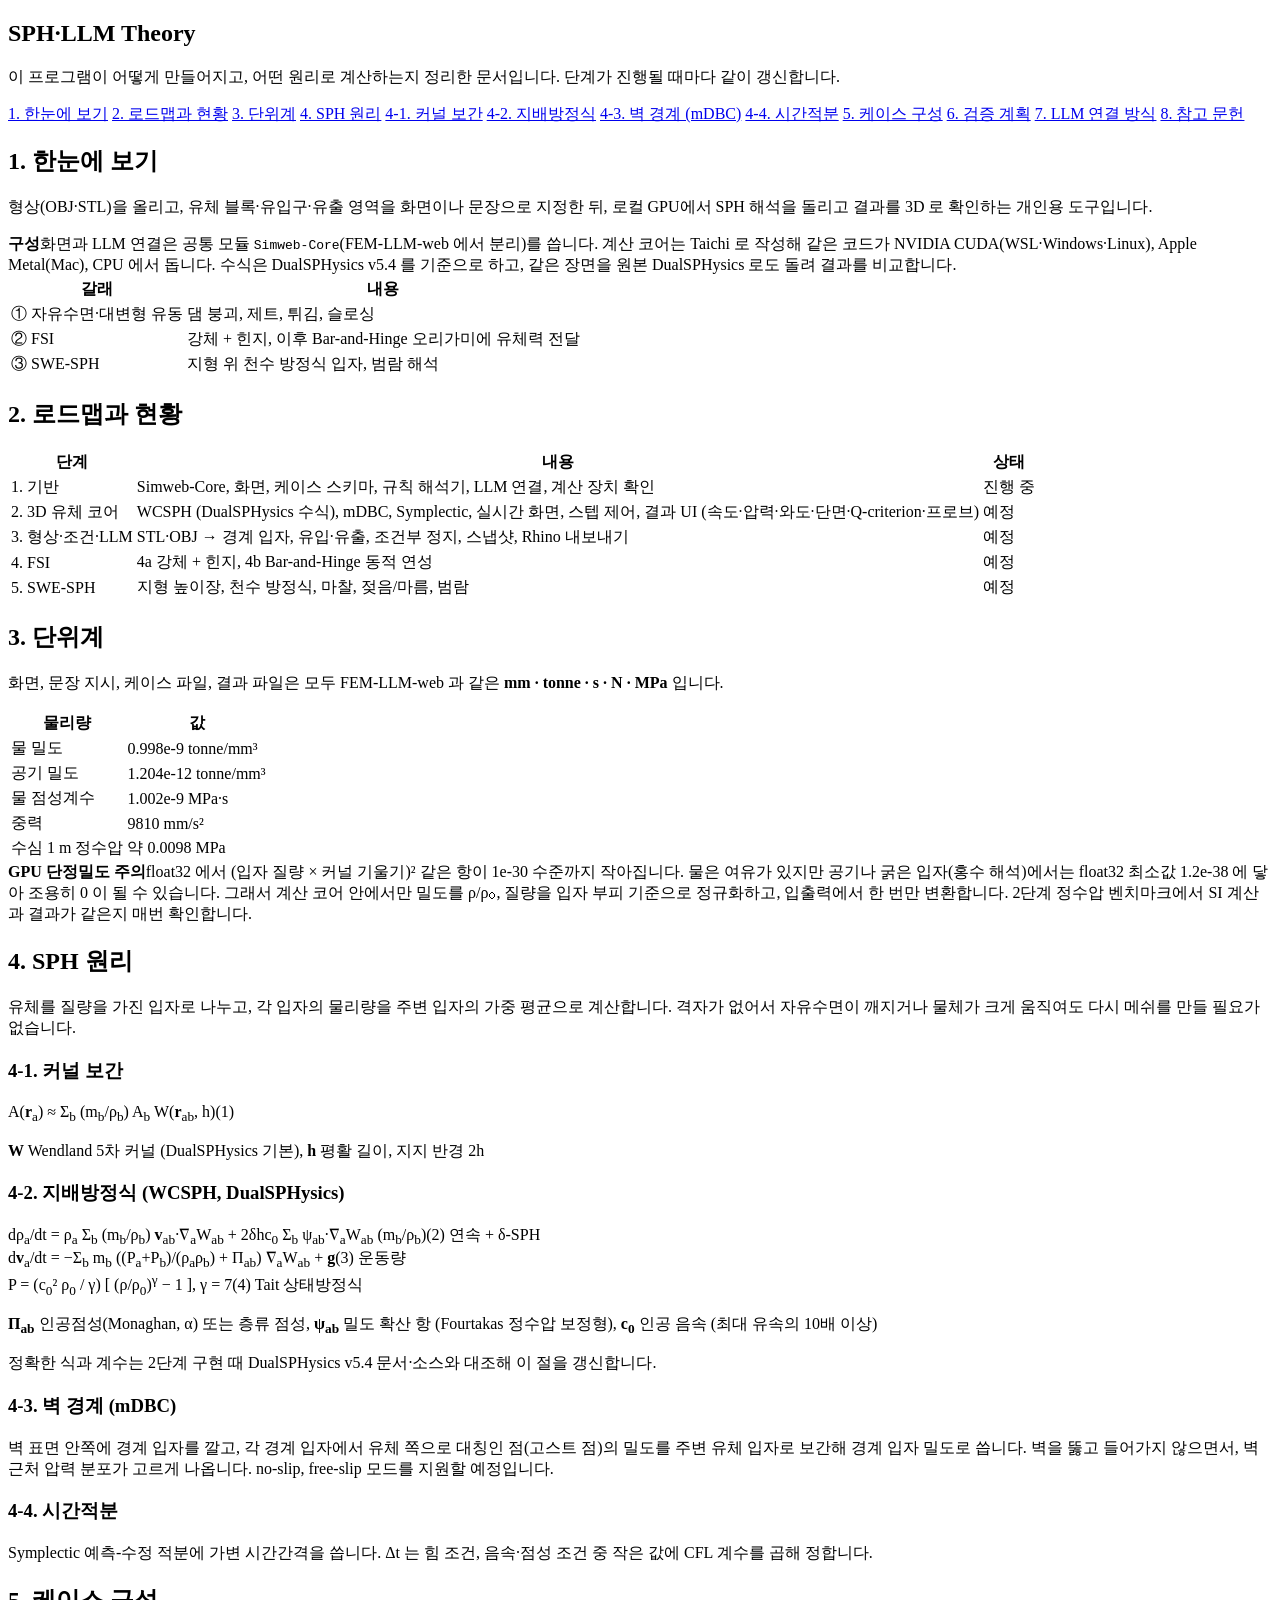
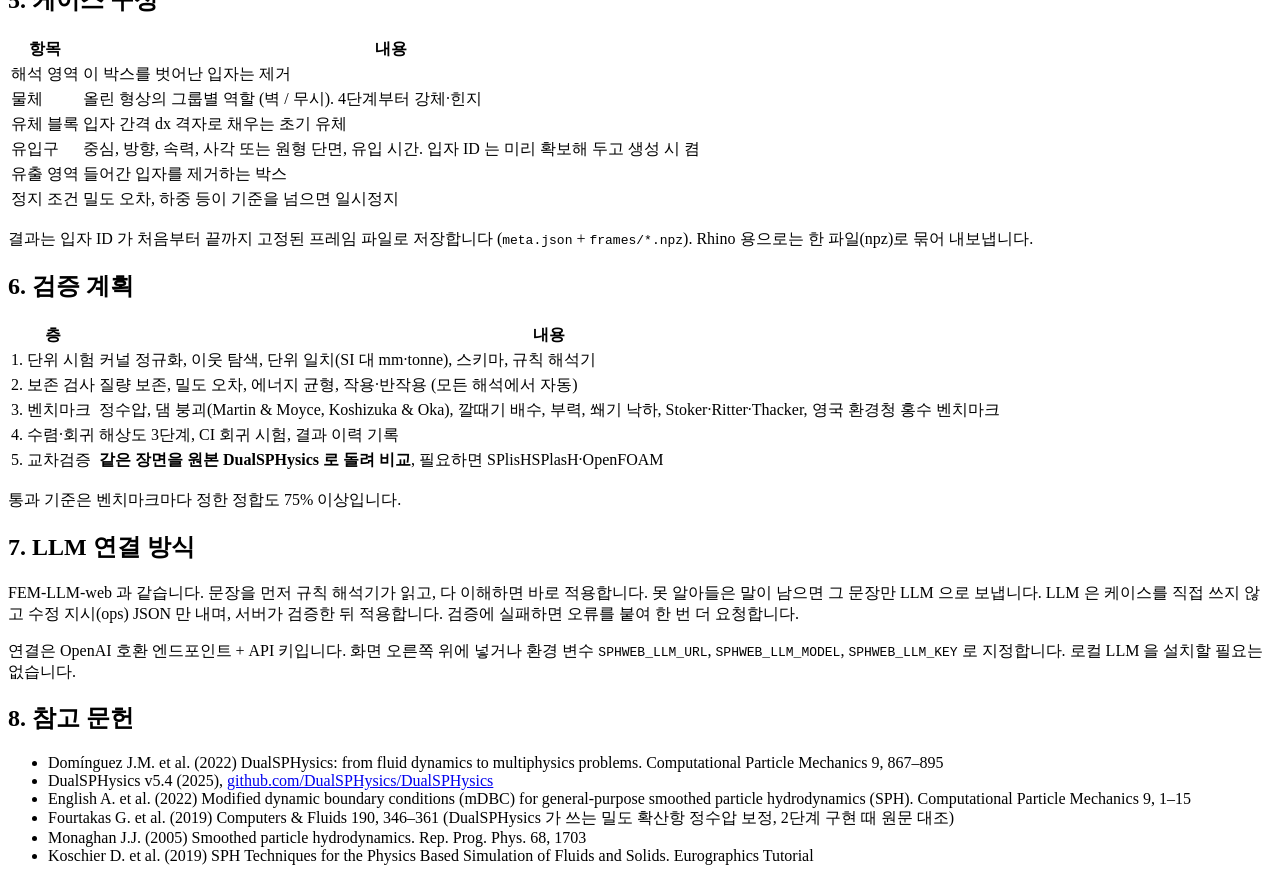
==== web/theory.html @ fea80b17 "1단계: SPH-LLM-web 기반 (화면, 케이스 스키마, 규칙, LLM, 결과 형식, 장치 확인) - 화면: FEM-LLM-web 배치, Simweb-Core 공통부 사용, 영" ====
<!doctype html>
<html lang="ko">
<head>
<meta charset="utf-8">
<meta name="viewport" content="width=device-width, initial-scale=1">
<title>SPH-LLM-web · 원리와 설계</title>
<link rel="stylesheet" href="/core/theory.css">
</head>
<body>
<div class="wrap">
<nav>
  <h1>SPH<span>·LLM</span> Theory</h1>
  <p>이 프로그램이 어떻게 만들어지고, 어떤 원리로 계산하는지 정리한 문서입니다. 단계가 진행될 때마다 같이 갱신합니다.</p>
  <a href="#overview">1. 한눈에 보기</a>
  <a href="#roadmap">2. 로드맵과 현황</a>
  <a href="#units">3. 단위계</a>
  <a href="#sph">4. SPH 원리</a>
  <a class="sub" href="#sph-kernel">4-1. 커널 보간</a>
  <a class="sub" href="#sph-eq">4-2. 지배방정식</a>
  <a class="sub" href="#sph-bc">4-3. 벽 경계 (mDBC)</a>
  <a class="sub" href="#sph-time">4-4. 시간적분</a>
  <a href="#case">5. 케이스 구성</a>
  <a href="#verify">6. 검증 계획</a>
  <a href="#llm">7. LLM 연결 방식</a>
  <a href="#refs">8. 참고 문헌</a>
</nav>
<main>
<h2 id="overview">1. 한눈에 보기</h2>
<p class="lead">형상(OBJ·STL)을 올리고, 유체 블록·유입구·유출 영역을 화면이나 문장으로 지정한 뒤, 로컬 GPU에서 SPH 해석을 돌리고 결과를 3D 로 확인하는 개인용 도구입니다.</p>
<div class="card tip"><b class="t">구성</b>화면과 LLM 연결은 공통 모듈 <code>Simweb-Core</code>(FEM-LLM-web 에서 분리)를 씁니다. 계산 코어는 Taichi 로 작성해 같은 코드가 NVIDIA CUDA(WSL·Windows·Linux), Apple Metal(Mac), CPU 에서 돕니다. 수식은 DualSPHysics v5.4 를 기준으로 하고, 같은 장면을 원본 DualSPHysics 로도 돌려 결과를 비교합니다.</div>
<table>
<tr><th>갈래</th><th>내용</th></tr>
<tr><td>① 자유수면·대변형 유동</td><td>댐 붕괴, 제트, 튀김, 슬로싱</td></tr>
<tr><td>② FSI</td><td>강체 + 힌지, 이후 Bar-and-Hinge 오리가미에 유체력 전달</td></tr>
<tr><td>③ SWE-SPH</td><td>지형 위 천수 방정식 입자, 범람 해석</td></tr>
</table>

<h2 id="roadmap">2. 로드맵과 현황</h2>
<table>
<tr><th>단계</th><th>내용</th><th>상태</th></tr>
<tr><td>1. 기반</td><td>Simweb-Core, 화면, 케이스 스키마, 규칙 해석기, LLM 연결, 계산 장치 확인</td><td>진행 중</td></tr>
<tr><td>2. 3D 유체 코어</td><td>WCSPH (DualSPHysics 수식), mDBC, Symplectic, 실시간 화면, 스텝 제어, 결과 UI (속도·압력·와도·단면·Q-criterion·프로브)</td><td>예정</td></tr>
<tr><td>3. 형상·조건·LLM</td><td>STL·OBJ → 경계 입자, 유입·유출, 조건부 정지, 스냅샷, Rhino 내보내기</td><td>예정</td></tr>
<tr><td>4. FSI</td><td>4a 강체 + 힌지, 4b Bar-and-Hinge 동적 연성</td><td>예정</td></tr>
<tr><td>5. SWE-SPH</td><td>지형 높이장, 천수 방정식, 마찰, 젖음/마름, 범람</td><td>예정</td></tr>
</table>

<h2 id="units">3. 단위계</h2>
<p>화면, 문장 지시, 케이스 파일, 결과 파일은 모두 FEM-LLM-web 과 같은 <b>mm · tonne · s · N · MPa</b> 입니다.</p>
<table>
<tr><th>물리량</th><th>값</th></tr>
<tr><td>물 밀도</td><td>0.998e-9 tonne/mm³</td></tr>
<tr><td>공기 밀도</td><td>1.204e-12 tonne/mm³</td></tr>
<tr><td>물 점성계수</td><td>1.002e-9 MPa·s</td></tr>
<tr><td>중력</td><td>9810 mm/s²</td></tr>
<tr><td>수심 1 m 정수압</td><td>약 0.0098 MPa</td></tr>
</table>
<div class="card warn"><b class="t">GPU 단정밀도 주의</b>float32 에서 (입자 질량 × 커널 기울기)² 같은 항이 1e-30 수준까지 작아집니다. 물은 여유가 있지만 공기나 굵은 입자(홍수 해석)에서는 float32 최소값 1.2e-38 에 닿아 조용히 0 이 될 수 있습니다. 그래서 계산 코어 안에서만 밀도를 ρ/ρ₀, 질량을 입자 부피 기준으로 정규화하고, 입출력에서 한 번만 변환합니다. 2단계 정수압 벤치마크에서 SI 계산과 결과가 같은지 매번 확인합니다.</div>

<h2 id="sph">4. SPH 원리</h2>
<p>유체를 질량을 가진 입자로 나누고, 각 입자의 물리량을 주변 입자의 가중 평균으로 계산합니다. 격자가 없어서 자유수면이 깨지거나 물체가 크게 움직여도 다시 메쉬를 만들 필요가 없습니다.</p>
<h3 id="sph-kernel">4-1. 커널 보간</h3>
<div class="eq">A(<b>r</b><sub>a</sub>) ≈ Σ<sub>b</sub> (m<sub>b</sub>/ρ<sub>b</sub>) A<sub>b</sub> W(<b>r</b><sub>ab</sub>, h)<span class="n">(1)</span></div>
<p class="where"><b>W</b> Wendland 5차 커널 (DualSPHysics 기본), <b>h</b> 평활 길이, 지지 반경 2h</p>
<h3 id="sph-eq">4-2. 지배방정식 (WCSPH, DualSPHysics)</h3>
<div class="eq">dρ<sub>a</sub>/dt = ρ<sub>a</sub> Σ<sub>b</sub> (m<sub>b</sub>/ρ<sub>b</sub>) <b>v</b><sub>ab</sub>·∇<sub>a</sub>W<sub>ab</sub> + 2δhc<sub>0</sub> Σ<sub>b</sub> ψ<sub>ab</sub>·∇<sub>a</sub>W<sub>ab</sub> (m<sub>b</sub>/ρ<sub>b</sub>)<span class="n">(2) 연속 + δ-SPH</span></div>
<div class="eq">d<b>v</b><sub>a</sub>/dt = −Σ<sub>b</sub> m<sub>b</sub> ((P<sub>a</sub>+P<sub>b</sub>)/(ρ<sub>a</sub>ρ<sub>b</sub>) + Π<sub>ab</sub>) ∇<sub>a</sub>W<sub>ab</sub> + <b>g</b><span class="n">(3) 운동량</span></div>
<div class="eq">P = (c<sub>0</sub>² ρ<sub>0</sub> / γ) [ (ρ/ρ<sub>0</sub>)<sup>γ</sup> − 1 ],  γ = 7<span class="n">(4) Tait 상태방정식</span></div>
<p class="where"><b>Π<sub>ab</sub></b> 인공점성(Monaghan, α) 또는 층류 점성, <b>ψ<sub>ab</sub></b> 밀도 확산 항 (Fourtakas 정수압 보정형), <b>c<sub>0</sub></b> 인공 음속 (최대 유속의 10배 이상)</p>
<p class="mute">정확한 식과 계수는 2단계 구현 때 DualSPHysics v5.4 문서·소스와 대조해 이 절을 갱신합니다.</p>
<h3 id="sph-bc">4-3. 벽 경계 (mDBC)</h3>
<p>벽 표면 안쪽에 경계 입자를 깔고, 각 경계 입자에서 유체 쪽으로 대칭인 점(고스트 점)의 밀도를 주변 유체 입자로 보간해 경계 입자 밀도로 씁니다. 벽을 뚫고 들어가지 않으면서, 벽 근처 압력 분포가 고르게 나옵니다. no-slip, free-slip 모드를 지원할 예정입니다.</p>
<h3 id="sph-time">4-4. 시간적분</h3>
<p>Symplectic 예측-수정 적분에 가변 시간간격을 씁니다. Δt 는 힘 조건, 음속·점성 조건 중 작은 값에 CFL 계수를 곱해 정합니다.</p>

<h2 id="case">5. 케이스 구성</h2>
<table>
<tr><th>항목</th><th>내용</th></tr>
<tr><td>해석 영역</td><td>이 박스를 벗어난 입자는 제거</td></tr>
<tr><td>물체</td><td>올린 형상의 그룹별 역할 (벽 / 무시). 4단계부터 강체·힌지</td></tr>
<tr><td>유체 블록</td><td>입자 간격 dx 격자로 채우는 초기 유체</td></tr>
<tr><td>유입구</td><td>중심, 방향, 속력, 사각 또는 원형 단면, 유입 시간. 입자 ID 는 미리 확보해 두고 생성 시 켬</td></tr>
<tr><td>유출 영역</td><td>들어간 입자를 제거하는 박스</td></tr>
<tr><td>정지 조건</td><td>밀도 오차, 하중 등이 기준을 넘으면 일시정지</td></tr>
</table>
<p>결과는 입자 ID 가 처음부터 끝까지 고정된 프레임 파일로 저장합니다 (<code>meta.json</code> + <code>frames/*.npz</code>). Rhino 용으로는 한 파일(npz)로 묶어 내보냅니다.</p>

<h2 id="verify">6. 검증 계획</h2>
<table>
<tr><th>층</th><th>내용</th></tr>
<tr><td>1. 단위 시험</td><td>커널 정규화, 이웃 탐색, 단위 일치(SI 대 mm·tonne), 스키마, 규칙 해석기</td></tr>
<tr><td>2. 보존 검사</td><td>질량 보존, 밀도 오차, 에너지 균형, 작용·반작용 (모든 해석에서 자동)</td></tr>
<tr><td>3. 벤치마크</td><td>정수압, 댐 붕괴(Martin & Moyce, Koshizuka & Oka), 깔때기 배수, 부력, 쐐기 낙하, Stoker·Ritter·Thacker, 영국 환경청 홍수 벤치마크</td></tr>
<tr><td>4. 수렴·회귀</td><td>해상도 3단계, CI 회귀 시험, 결과 이력 기록</td></tr>
<tr><td>5. 교차검증</td><td><b>같은 장면을 원본 DualSPHysics 로 돌려 비교</b>, 필요하면 SPlisHSPlasH·OpenFOAM</td></tr>
</table>
<p>통과 기준은 벤치마크마다 정한 정합도 75% 이상입니다.</p>

<h2 id="llm">7. LLM 연결 방식</h2>
<p>FEM-LLM-web 과 같습니다. 문장을 먼저 규칙 해석기가 읽고, 다 이해하면 바로 적용합니다. 못 알아들은 말이 남으면 그 문장만 LLM 으로 보냅니다. LLM 은 케이스를 직접 쓰지 않고 수정 지시(ops) JSON 만 내며, 서버가 검증한 뒤 적용합니다. 검증에 실패하면 오류를 붙여 한 번 더 요청합니다.</p>
<p>연결은 OpenAI 호환 엔드포인트 + API 키입니다. 화면 오른쪽 위에 넣거나 환경 변수 <code>SPHWEB_LLM_URL</code>, <code>SPHWEB_LLM_MODEL</code>, <code>SPHWEB_LLM_KEY</code> 로 지정합니다. 로컬 LLM 을 설치할 필요는 없습니다.</p>

<h2 id="refs">8. 참고 문헌</h2>
<ul>
<li>Domínguez J.M. et al. (2022) DualSPHysics: from fluid dynamics to multiphysics problems. Computational Particle Mechanics 9, 867–895</li>
<li>DualSPHysics v5.4 (2025), <a href="https://github.com/DualSPHysics/DualSPHysics">github.com/DualSPHysics/DualSPHysics</a></li>
<li>English A. et al. (2022) Modified dynamic boundary conditions (mDBC) for general-purpose smoothed particle hydrodynamics (SPH). Computational Particle Mechanics 9, 1–15</li>
<li>Fourtakas G. et al. (2019) Computers &amp; Fluids 190, 346–361 (DualSPHysics 가 쓰는 밀도 확산항 정수압 보정, 2단계 구현 때 원문 대조)</li>
<li>Monaghan J.J. (2005) Smoothed particle hydrodynamics. Rep. Prog. Phys. 68, 1703</li>
<li>Koschier D. et al. (2019) SPH Techniques for the Physics Based Simulation of Fluids and Solids. Eurographics Tutorial</li>
</ul>
</main>
</div>
</body>
</html>
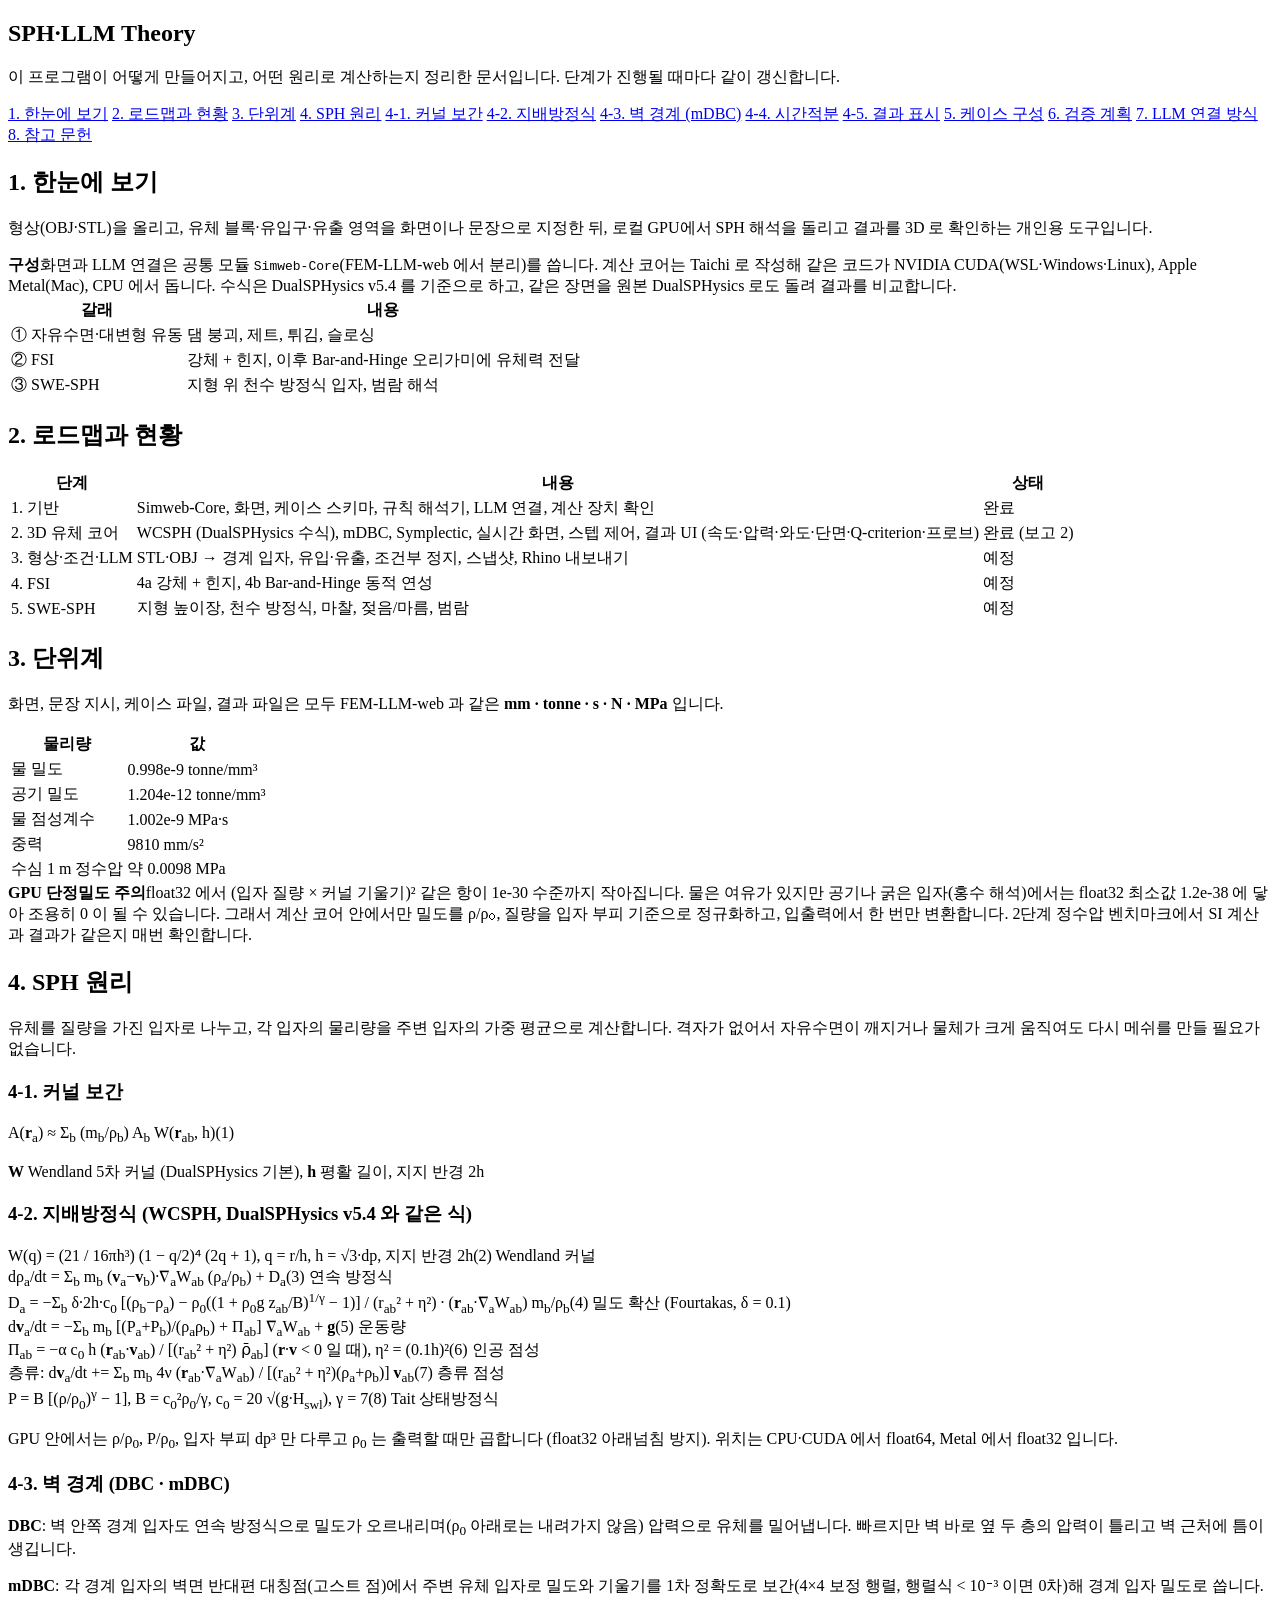
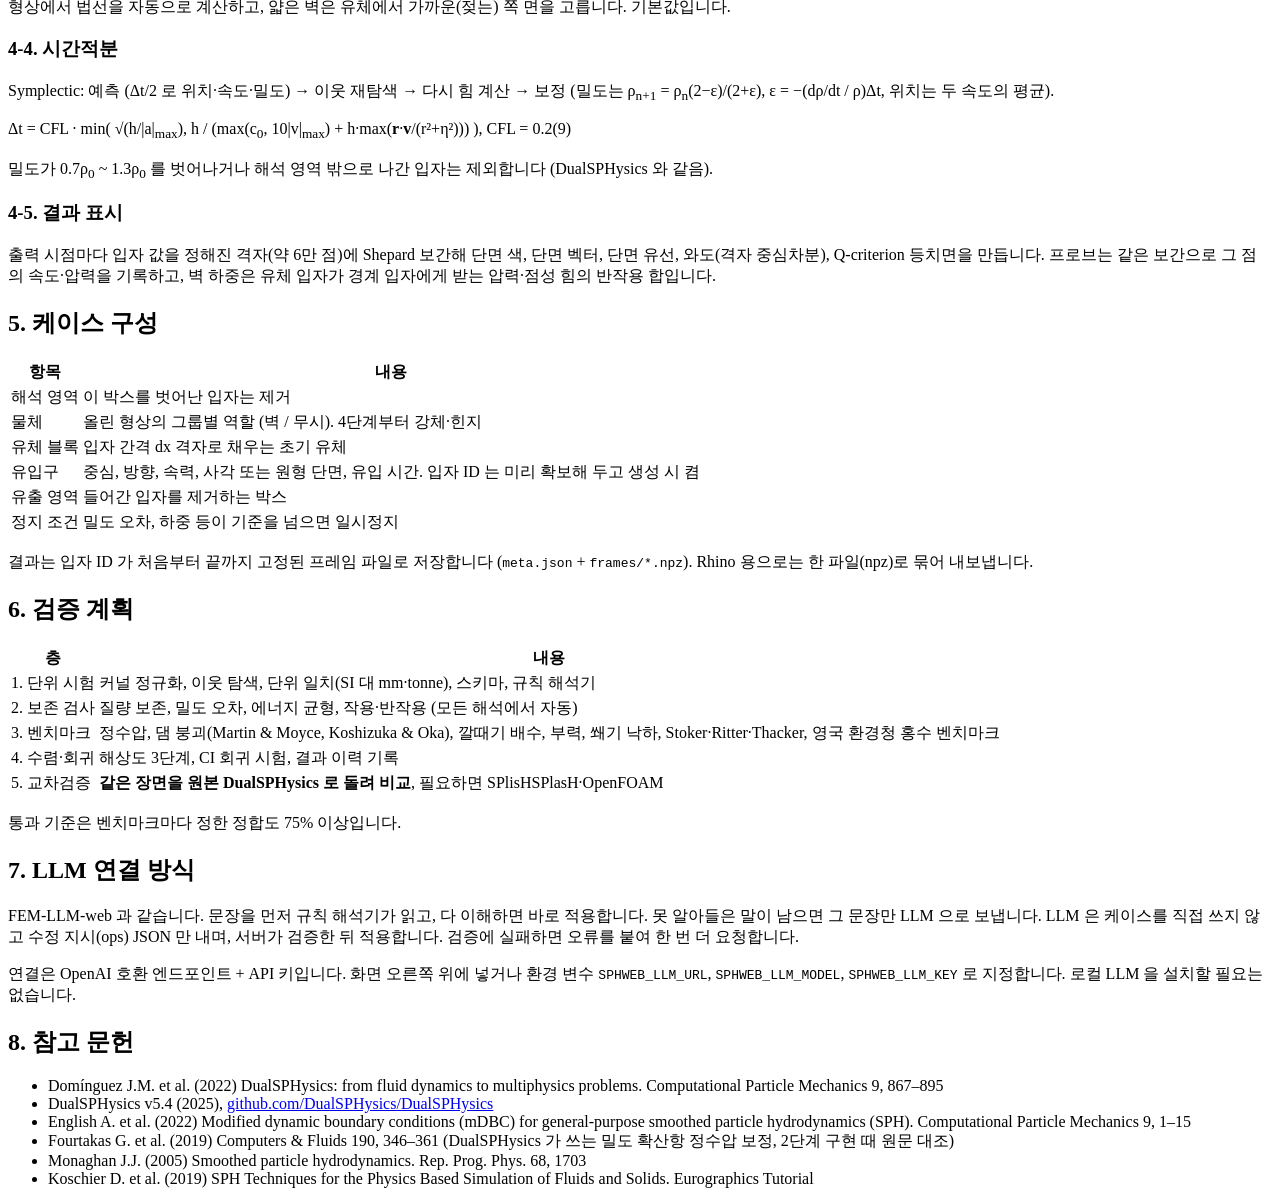
==== commit d23fb5f8: "2단계 실시간 해석·결과 화면·mDBC (작업 중) - 셀 순서 재배열로 속도 개선, 층류 점성, mDBC, 벽 하중·격자 보간 커널 - 형상 → 경계 입자·mDBC 법선 (얇은 " ====
--- a/web/theory.html
+++ b/web/theory.html
@@ -19,6 +19,7 @@
   <a class="sub" href="#sph-eq">4-2. 지배방정식</a>
   <a class="sub" href="#sph-bc">4-3. 벽 경계 (mDBC)</a>
   <a class="sub" href="#sph-time">4-4. 시간적분</a>
+  <a class="sub" href="#sph-out">4-5. 결과 표시</a>
   <a href="#case">5. 케이스 구성</a>
   <a href="#verify">6. 검증 계획</a>
   <a href="#llm">7. LLM 연결 방식</a>
@@ -38,8 +39,8 @@
 <h2 id="roadmap">2. 로드맵과 현황</h2>
 <table>
 <tr><th>단계</th><th>내용</th><th>상태</th></tr>
-<tr><td>1. 기반</td><td>Simweb-Core, 화면, 케이스 스키마, 규칙 해석기, LLM 연결, 계산 장치 확인</td><td>진행 중</td></tr>
-<tr><td>2. 3D 유체 코어</td><td>WCSPH (DualSPHysics 수식), mDBC, Symplectic, 실시간 화면, 스텝 제어, 결과 UI (속도·압력·와도·단면·Q-criterion·프로브)</td><td>예정</td></tr>
+<tr><td>1. 기반</td><td>Simweb-Core, 화면, 케이스 스키마, 규칙 해석기, LLM 연결, 계산 장치 확인</td><td>완료</td></tr>
+<tr><td>2. 3D 유체 코어</td><td>WCSPH (DualSPHysics 수식), mDBC, Symplectic, 실시간 화면, 스텝 제어, 결과 UI (속도·압력·와도·단면·Q-criterion·프로브)</td><td>완료 (보고 2)</td></tr>
 <tr><td>3. 형상·조건·LLM</td><td>STL·OBJ → 경계 입자, 유입·유출, 조건부 정지, 스냅샷, Rhino 내보내기</td><td>예정</td></tr>
 <tr><td>4. FSI</td><td>4a 강체 + 힌지, 4b Bar-and-Hinge 동적 연성</td><td>예정</td></tr>
 <tr><td>5. SWE-SPH</td><td>지형 높이장, 천수 방정식, 마찰, 젖음/마름, 범람</td><td>예정</td></tr>
@@ -62,16 +63,24 @@
 <h3 id="sph-kernel">4-1. 커널 보간</h3>
 <div class="eq">A(<b>r</b><sub>a</sub>) ≈ Σ<sub>b</sub> (m<sub>b</sub>/ρ<sub>b</sub>) A<sub>b</sub> W(<b>r</b><sub>ab</sub>, h)<span class="n">(1)</span></div>
 <p class="where"><b>W</b> Wendland 5차 커널 (DualSPHysics 기본), <b>h</b> 평활 길이, 지지 반경 2h</p>
-<h3 id="sph-eq">4-2. 지배방정식 (WCSPH, DualSPHysics)</h3>
-<div class="eq">dρ<sub>a</sub>/dt = ρ<sub>a</sub> Σ<sub>b</sub> (m<sub>b</sub>/ρ<sub>b</sub>) <b>v</b><sub>ab</sub>·∇<sub>a</sub>W<sub>ab</sub> + 2δhc<sub>0</sub> Σ<sub>b</sub> ψ<sub>ab</sub>·∇<sub>a</sub>W<sub>ab</sub> (m<sub>b</sub>/ρ<sub>b</sub>)<span class="n">(2) 연속 + δ-SPH</span></div>
-<div class="eq">d<b>v</b><sub>a</sub>/dt = −Σ<sub>b</sub> m<sub>b</sub> ((P<sub>a</sub>+P<sub>b</sub>)/(ρ<sub>a</sub>ρ<sub>b</sub>) + Π<sub>ab</sub>) ∇<sub>a</sub>W<sub>ab</sub> + <b>g</b><span class="n">(3) 운동량</span></div>
-<div class="eq">P = (c<sub>0</sub>² ρ<sub>0</sub> / γ) [ (ρ/ρ<sub>0</sub>)<sup>γ</sup> − 1 ],  γ = 7<span class="n">(4) Tait 상태방정식</span></div>
-<p class="where"><b>Π<sub>ab</sub></b> 인공점성(Monaghan, α) 또는 층류 점성, <b>ψ<sub>ab</sub></b> 밀도 확산 항 (Fourtakas 정수압 보정형), <b>c<sub>0</sub></b> 인공 음속 (최대 유속의 10배 이상)</p>
-<p class="mute">정확한 식과 계수는 2단계 구현 때 DualSPHysics v5.4 문서·소스와 대조해 이 절을 갱신합니다.</p>
-<h3 id="sph-bc">4-3. 벽 경계 (mDBC)</h3>
-<p>벽 표면 안쪽에 경계 입자를 깔고, 각 경계 입자에서 유체 쪽으로 대칭인 점(고스트 점)의 밀도를 주변 유체 입자로 보간해 경계 입자 밀도로 씁니다. 벽을 뚫고 들어가지 않으면서, 벽 근처 압력 분포가 고르게 나옵니다. no-slip, free-slip 모드를 지원할 예정입니다.</p>
+<h3 id="sph-eq">4-2. 지배방정식 (WCSPH, DualSPHysics v5.4 와 같은 식)</h3>
+<div class="eq">W(q) = (21 / 16πh³) (1 − q/2)⁴ (2q + 1),  q = r/h,  h = √3·dp,  지지 반경 2h<span class="n">(2) Wendland 커널</span></div>
+<div class="eq">dρ<sub>a</sub>/dt = Σ<sub>b</sub> m<sub>b</sub> (<b>v</b><sub>a</sub>−<b>v</b><sub>b</sub>)·∇<sub>a</sub>W<sub>ab</sub> (ρ<sub>a</sub>/ρ<sub>b</sub>) + D<sub>a</sub><span class="n">(3) 연속 방정식</span></div>
+<div class="eq">D<sub>a</sub> = −Σ<sub>b</sub> δ·2h·c<sub>0</sub> [(ρ<sub>b</sub>−ρ<sub>a</sub>) − ρ<sub>0</sub>((1 + ρ<sub>0</sub>g z<sub>ab</sub>/B)<sup>1/γ</sup> − 1)] / (r<sub>ab</sub>² + η²) · (<b>r</b><sub>ab</sub>·∇<sub>a</sub>W<sub>ab</sub>) m<sub>b</sub>/ρ<sub>b</sub><span class="n">(4) 밀도 확산 (Fourtakas, δ = 0.1)</span></div>
+<div class="eq">d<b>v</b><sub>a</sub>/dt = −Σ<sub>b</sub> m<sub>b</sub> [(P<sub>a</sub>+P<sub>b</sub>)/(ρ<sub>a</sub>ρ<sub>b</sub>) + Π<sub>ab</sub>] ∇<sub>a</sub>W<sub>ab</sub> + <b>g</b><span class="n">(5) 운동량</span></div>
+<div class="eq">Π<sub>ab</sub> = −α c<sub>0</sub> h (<b>r</b><sub>ab</sub>·<b>v</b><sub>ab</sub>) / [(r<sub>ab</sub>² + η²) ρ̄<sub>ab</sub>]  (<b>r</b>·<b>v</b> &lt; 0 일 때),  η² = (0.1h)²<span class="n">(6) 인공 점성</span></div>
+<div class="eq">층류: d<b>v</b><sub>a</sub>/dt += Σ<sub>b</sub> m<sub>b</sub> 4ν (<b>r</b><sub>ab</sub>·∇<sub>a</sub>W<sub>ab</sub>) / [(r<sub>ab</sub>² + η²)(ρ<sub>a</sub>+ρ<sub>b</sub>)] <b>v</b><sub>ab</sub><span class="n">(7) 층류 점성</span></div>
+<div class="eq">P = B [(ρ/ρ<sub>0</sub>)<sup>γ</sup> − 1],  B = c<sub>0</sub>²ρ<sub>0</sub>/γ,  c<sub>0</sub> = 20 √(g·H<sub>swl</sub>),  γ = 7<span class="n">(8) Tait 상태방정식</span></div>
+<p class="where">GPU 안에서는 ρ/ρ<sub>0</sub>, P/ρ<sub>0</sub>, 입자 부피 dp³ 만 다루고 ρ<sub>0</sub> 는 출력할 때만 곱합니다 (float32 아래넘침 방지). 위치는 CPU·CUDA 에서 float64, Metal 에서 float32 입니다.</p>
+<h3 id="sph-bc">4-3. 벽 경계 (DBC · mDBC)</h3>
+<p><b>DBC</b>: 벽 안쪽 경계 입자도 연속 방정식으로 밀도가 오르내리며(ρ<sub>0</sub> 아래로는 내려가지 않음) 압력으로 유체를 밀어냅니다. 빠르지만 벽 바로 옆 두 층의 압력이 틀리고 벽 근처에 틈이 생깁니다.</p>
+<p><b>mDBC</b>: 각 경계 입자의 벽면 반대편 대칭점(고스트 점)에서 주변 유체 입자로 밀도와 기울기를 1차 정확도로 보간(4×4 보정 행렬, 행렬식 &lt; 10⁻³ 이면 0차)해 경계 입자 밀도로 씁니다. 형상에서 법선을 자동으로 계산하고, 얇은 벽은 유체에서 가까운(젖는) 쪽 면을 고릅니다. 기본값입니다.</p>
 <h3 id="sph-time">4-4. 시간적분</h3>
-<p>Symplectic 예측-수정 적분에 가변 시간간격을 씁니다. Δt 는 힘 조건, 음속·점성 조건 중 작은 값에 CFL 계수를 곱해 정합니다.</p>
+<p>Symplectic: 예측 (Δt/2 로 위치·속도·밀도) → 이웃 재탐색 → 다시 힘 계산 → 보정 (밀도는 ρ<sub>n+1</sub> = ρ<sub>n</sub>(2−ε)/(2+ε), ε = −(dρ/dt / ρ)Δt, 위치는 두 속도의 평균).</p>
+<div class="eq">Δt = CFL · min( √(h/|a|<sub>max</sub>),  h / (max(c<sub>0</sub>, 10|v|<sub>max</sub>) + h·max(<b>r</b>·<b>v</b>/(r²+η²))) ),  CFL = 0.2<span class="n">(9)</span></div>
+<p>밀도가 0.7ρ<sub>0</sub> ~ 1.3ρ<sub>0</sub> 를 벗어나거나 해석 영역 밖으로 나간 입자는 제외합니다 (DualSPHysics 와 같음).</p>
+<h3 id="sph-out">4-5. 결과 표시</h3>
+<p>출력 시점마다 입자 값을 정해진 격자(약 6만 점)에 Shepard 보간해 단면 색, 단면 벡터, 단면 유선, 와도(격자 중심차분), Q-criterion 등치면을 만듭니다. 프로브는 같은 보간으로 그 점의 속도·압력을 기록하고, 벽 하중은 유체 입자가 경계 입자에게 받는 압력·점성 힘의 반작용 합입니다.</p>
 
 <h2 id="case">5. 케이스 구성</h2>
 <table>
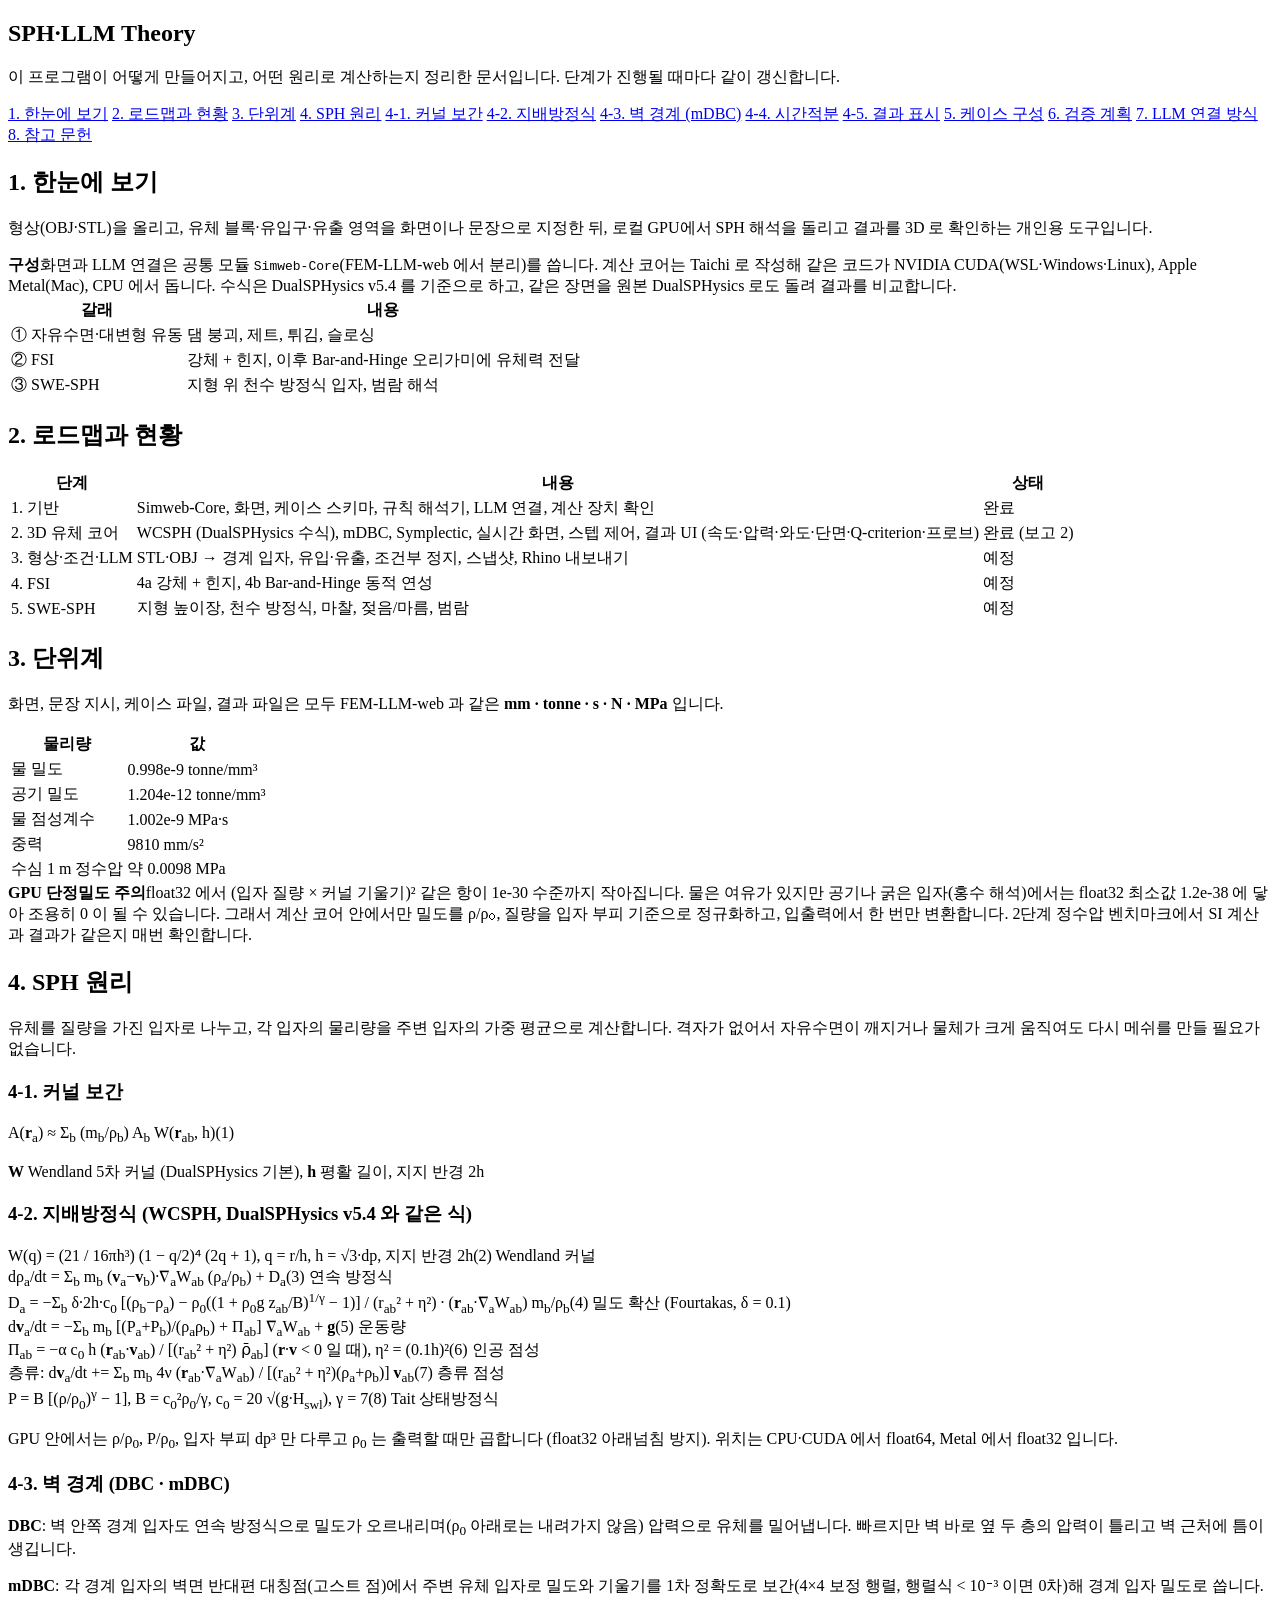
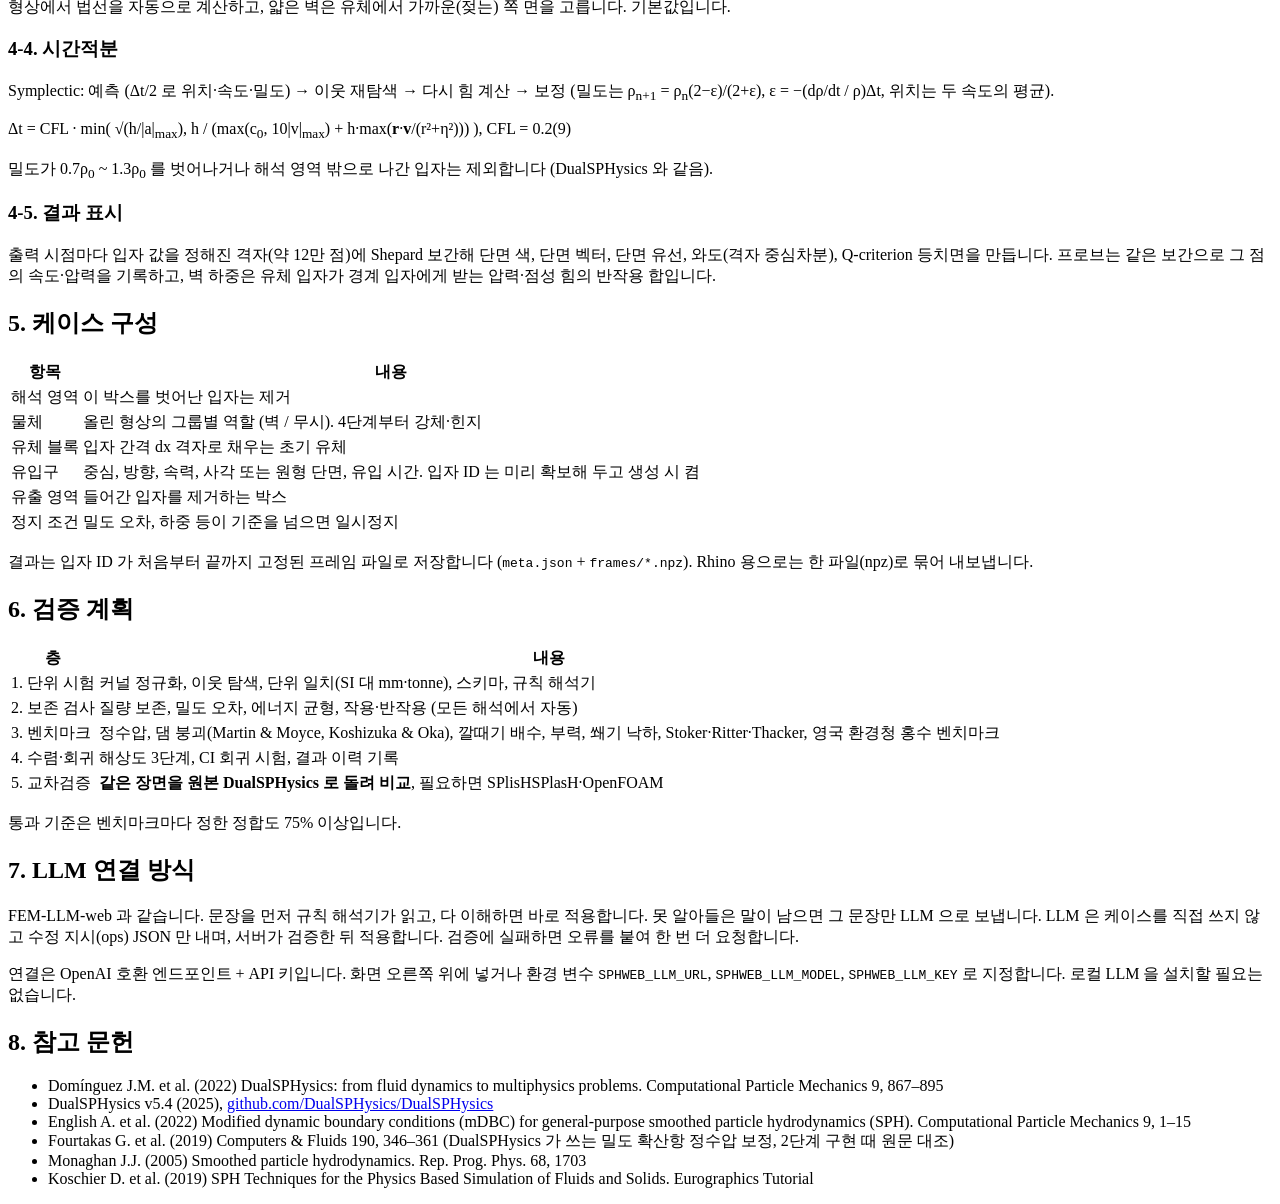
==== commit 40d17008: "2단계 검증·문서 갱신과 얇은 벽 처리 - 얇은 벽은 마른 쪽으로 경계 층을 더해 mDBC 4층 확보, 표면 위 입자 법선 보정 - 결과 화면: 해석 중 미리보기 숨김, 단면 위 " ====
--- a/web/theory.html
+++ b/web/theory.html
@@ -80,7 +80,7 @@
 <div class="eq">Δt = CFL · min( √(h/|a|<sub>max</sub>),  h / (max(c<sub>0</sub>, 10|v|<sub>max</sub>) + h·max(<b>r</b>·<b>v</b>/(r²+η²))) ),  CFL = 0.2<span class="n">(9)</span></div>
 <p>밀도가 0.7ρ<sub>0</sub> ~ 1.3ρ<sub>0</sub> 를 벗어나거나 해석 영역 밖으로 나간 입자는 제외합니다 (DualSPHysics 와 같음).</p>
 <h3 id="sph-out">4-5. 결과 표시</h3>
-<p>출력 시점마다 입자 값을 정해진 격자(약 6만 점)에 Shepard 보간해 단면 색, 단면 벡터, 단면 유선, 와도(격자 중심차분), Q-criterion 등치면을 만듭니다. 프로브는 같은 보간으로 그 점의 속도·압력을 기록하고, 벽 하중은 유체 입자가 경계 입자에게 받는 압력·점성 힘의 반작용 합입니다.</p>
+<p>출력 시점마다 입자 값을 정해진 격자(약 12만 점)에 Shepard 보간해 단면 색, 단면 벡터, 단면 유선, 와도(격자 중심차분), Q-criterion 등치면을 만듭니다. 프로브는 같은 보간으로 그 점의 속도·압력을 기록하고, 벽 하중은 유체 입자가 경계 입자에게 받는 압력·점성 힘의 반작용 합입니다.</p>
 
 <h2 id="case">5. 케이스 구성</h2>
 <table>
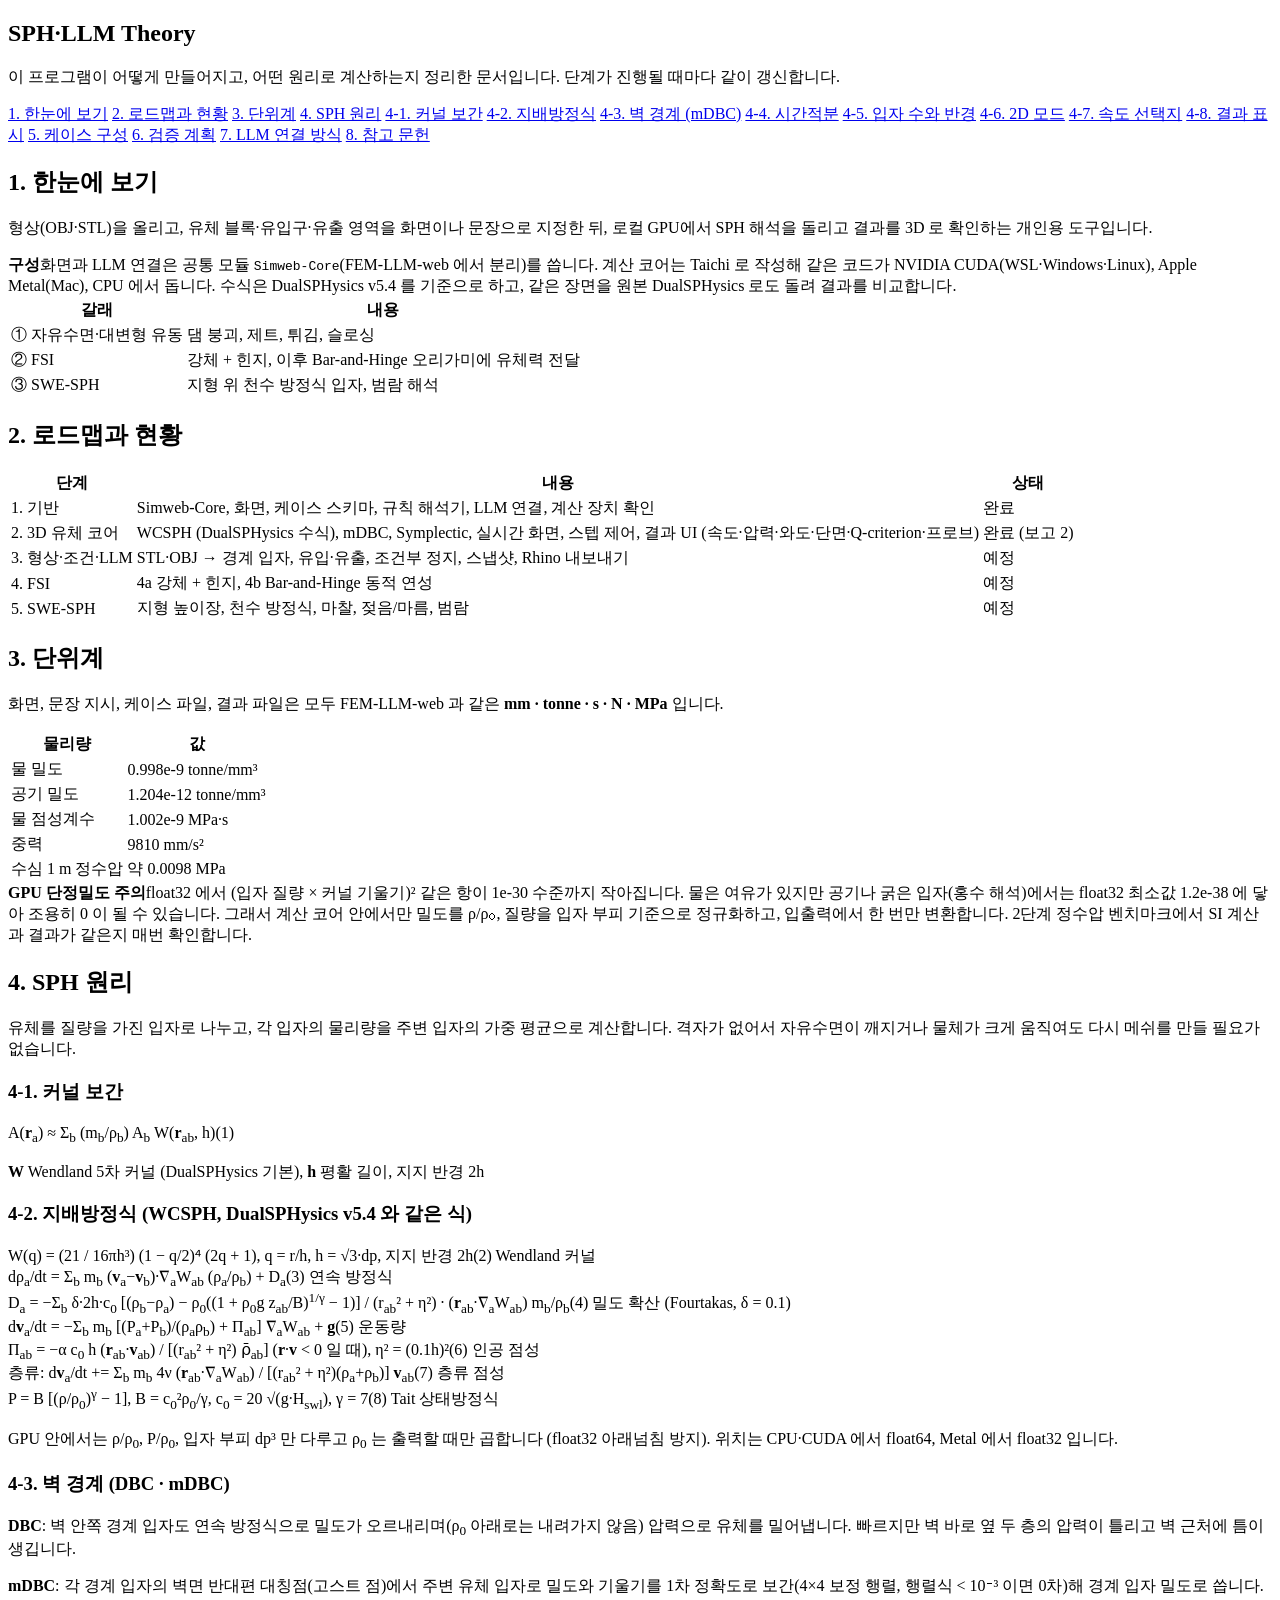
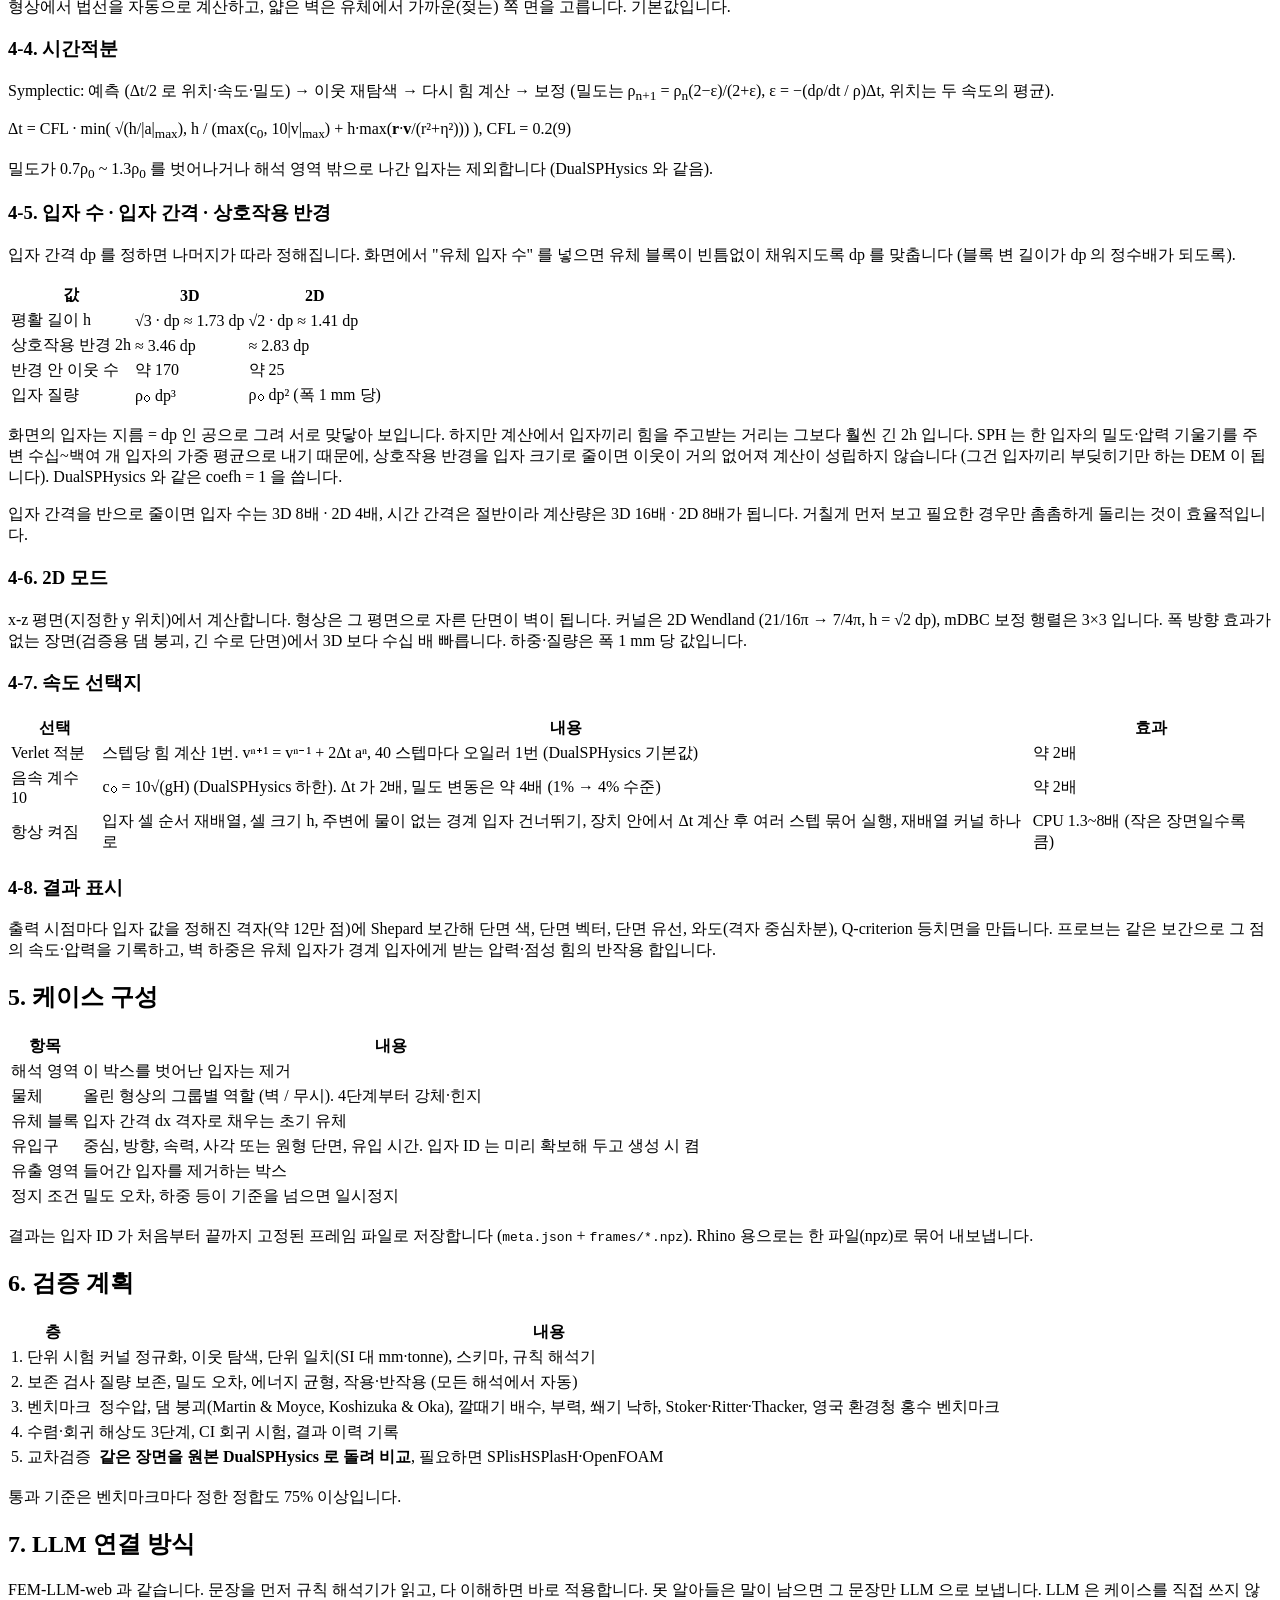
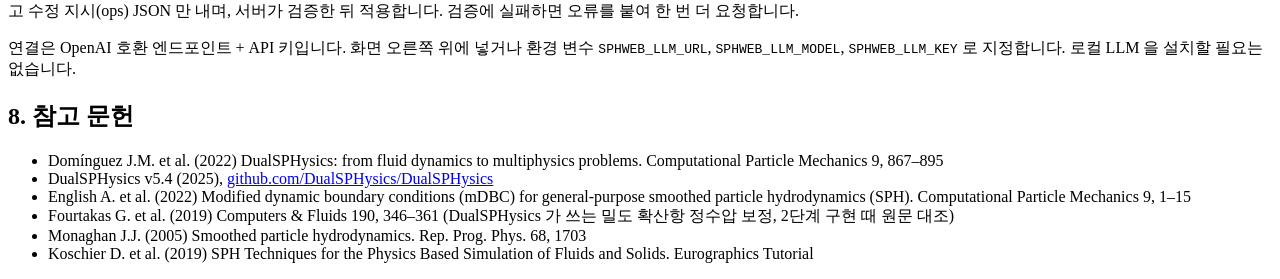
==== commit 554c7be5: "2D 모드, 입자 수 지정, 속도 선택지와 수렴 검증 - 2D WCSPH (Wendland 2D, mDBC 3x3), x-z 단면 형상 자르기, 2D/3D 버튼 - 목표 입자 수 " ====
--- a/web/theory.html
+++ b/web/theory.html
@@ -19,7 +19,10 @@
   <a class="sub" href="#sph-eq">4-2. 지배방정식</a>
   <a class="sub" href="#sph-bc">4-3. 벽 경계 (mDBC)</a>
   <a class="sub" href="#sph-time">4-4. 시간적분</a>
-  <a class="sub" href="#sph-out">4-5. 결과 표시</a>
+  <a class="sub" href="#sph-res">4-5. 입자 수와 반경</a>
+  <a class="sub" href="#sph-2d">4-6. 2D 모드</a>
+  <a class="sub" href="#sph-speed">4-7. 속도 선택지</a>
+  <a class="sub" href="#sph-out">4-8. 결과 표시</a>
   <a href="#case">5. 케이스 구성</a>
   <a href="#verify">6. 검증 계획</a>
   <a href="#llm">7. LLM 연결 방식</a>
@@ -79,7 +82,28 @@
 <p>Symplectic: 예측 (Δt/2 로 위치·속도·밀도) → 이웃 재탐색 → 다시 힘 계산 → 보정 (밀도는 ρ<sub>n+1</sub> = ρ<sub>n</sub>(2−ε)/(2+ε), ε = −(dρ/dt / ρ)Δt, 위치는 두 속도의 평균).</p>
 <div class="eq">Δt = CFL · min( √(h/|a|<sub>max</sub>),  h / (max(c<sub>0</sub>, 10|v|<sub>max</sub>) + h·max(<b>r</b>·<b>v</b>/(r²+η²))) ),  CFL = 0.2<span class="n">(9)</span></div>
 <p>밀도가 0.7ρ<sub>0</sub> ~ 1.3ρ<sub>0</sub> 를 벗어나거나 해석 영역 밖으로 나간 입자는 제외합니다 (DualSPHysics 와 같음).</p>
-<h3 id="sph-out">4-5. 결과 표시</h3>
+<h3 id="sph-res">4-5. 입자 수 · 입자 간격 · 상호작용 반경</h3>
+<p>입자 간격 dp 를 정하면 나머지가 따라 정해집니다. 화면에서 "유체 입자 수" 를 넣으면 유체 블록이 빈틈없이 채워지도록 dp 를 맞춥니다 (블록 변 길이가 dp 의 정수배가 되도록).</p>
+<table>
+<tr><th>값</th><th>3D</th><th>2D</th></tr>
+<tr><td>평활 길이 h</td><td>√3 · dp ≈ 1.73 dp</td><td>√2 · dp ≈ 1.41 dp</td></tr>
+<tr><td>상호작용 반경 2h</td><td>≈ 3.46 dp</td><td>≈ 2.83 dp</td></tr>
+<tr><td>반경 안 이웃 수</td><td>약 170</td><td>약 25</td></tr>
+<tr><td>입자 질량</td><td>ρ₀ dp³</td><td>ρ₀ dp² (폭 1 mm 당)</td></tr>
+</table>
+<p>화면의 입자는 지름 = dp 인 공으로 그려 서로 맞닿아 보입니다. 하지만 계산에서 입자끼리 힘을 주고받는 거리는 그보다 훨씬 긴 2h 입니다. SPH 는 한 입자의 밀도·압력 기울기를 주변 수십~백여 개 입자의 가중 평균으로 내기 때문에, 상호작용 반경을 입자 크기로 줄이면 이웃이 거의 없어져 계산이 성립하지 않습니다 (그건 입자끼리 부딪히기만 하는 DEM 이 됩니다). DualSPHysics 와 같은 coefh = 1 을 씁니다.</p>
+<p>입자 간격을 반으로 줄이면 입자 수는 3D 8배 · 2D 4배, 시간 간격은 절반이라 계산량은 3D 16배 · 2D 8배가 됩니다. 거칠게 먼저 보고 필요한 경우만 촘촘하게 돌리는 것이 효율적입니다.</p>
+<h3 id="sph-2d">4-6. 2D 모드</h3>
+<p>x-z 평면(지정한 y 위치)에서 계산합니다. 형상은 그 평면으로 자른 단면이 벽이 됩니다. 커널은 2D Wendland (21/16π → 7/4π, h = √2 dp), mDBC 보정 행렬은 3×3 입니다. 폭 방향 효과가 없는 장면(검증용 댐 붕괴, 긴 수로 단면)에서 3D 보다 수십 배 빠릅니다. 하중·질량은 폭 1 mm 당 값입니다.</p>
+<h3 id="sph-speed">4-7. 속도 선택지</h3>
+<table>
+<tr><th>선택</th><th>내용</th><th>효과</th></tr>
+<tr><td>Verlet 적분</td><td>스텝당 힘 계산 1번. vⁿ⁺¹ = vⁿ⁻¹ + 2Δt aⁿ, 40 스텝마다 오일러 1번 (DualSPHysics 기본값)</td><td>약 2배</td></tr>
+<tr><td>음속 계수 10</td><td>c₀ = 10√(gH) (DualSPHysics 하한). Δt 가 2배, 밀도 변동은 약 4배 (1% → 4% 수준)</td><td>약 2배</td></tr>
+<tr><td>항상 켜짐</td><td>입자 셀 순서 재배열, 셀 크기 h, 주변에 물이 없는 경계 입자 건너뛰기, 장치 안에서 Δt 계산 후 여러 스텝 묶어 실행, 재배열 커널 하나로</td><td>CPU 1.3~8배 (작은 장면일수록 큼)</td></tr>
+</table>
+
+<h3 id="sph-out">4-8. 결과 표시</h3>
 <p>출력 시점마다 입자 값을 정해진 격자(약 12만 점)에 Shepard 보간해 단면 색, 단면 벡터, 단면 유선, 와도(격자 중심차분), Q-criterion 등치면을 만듭니다. 프로브는 같은 보간으로 그 점의 속도·압력을 기록하고, 벽 하중은 유체 입자가 경계 입자에게 받는 압력·점성 힘의 반작용 합입니다.</p>
 
 <h2 id="case">5. 케이스 구성</h2>
